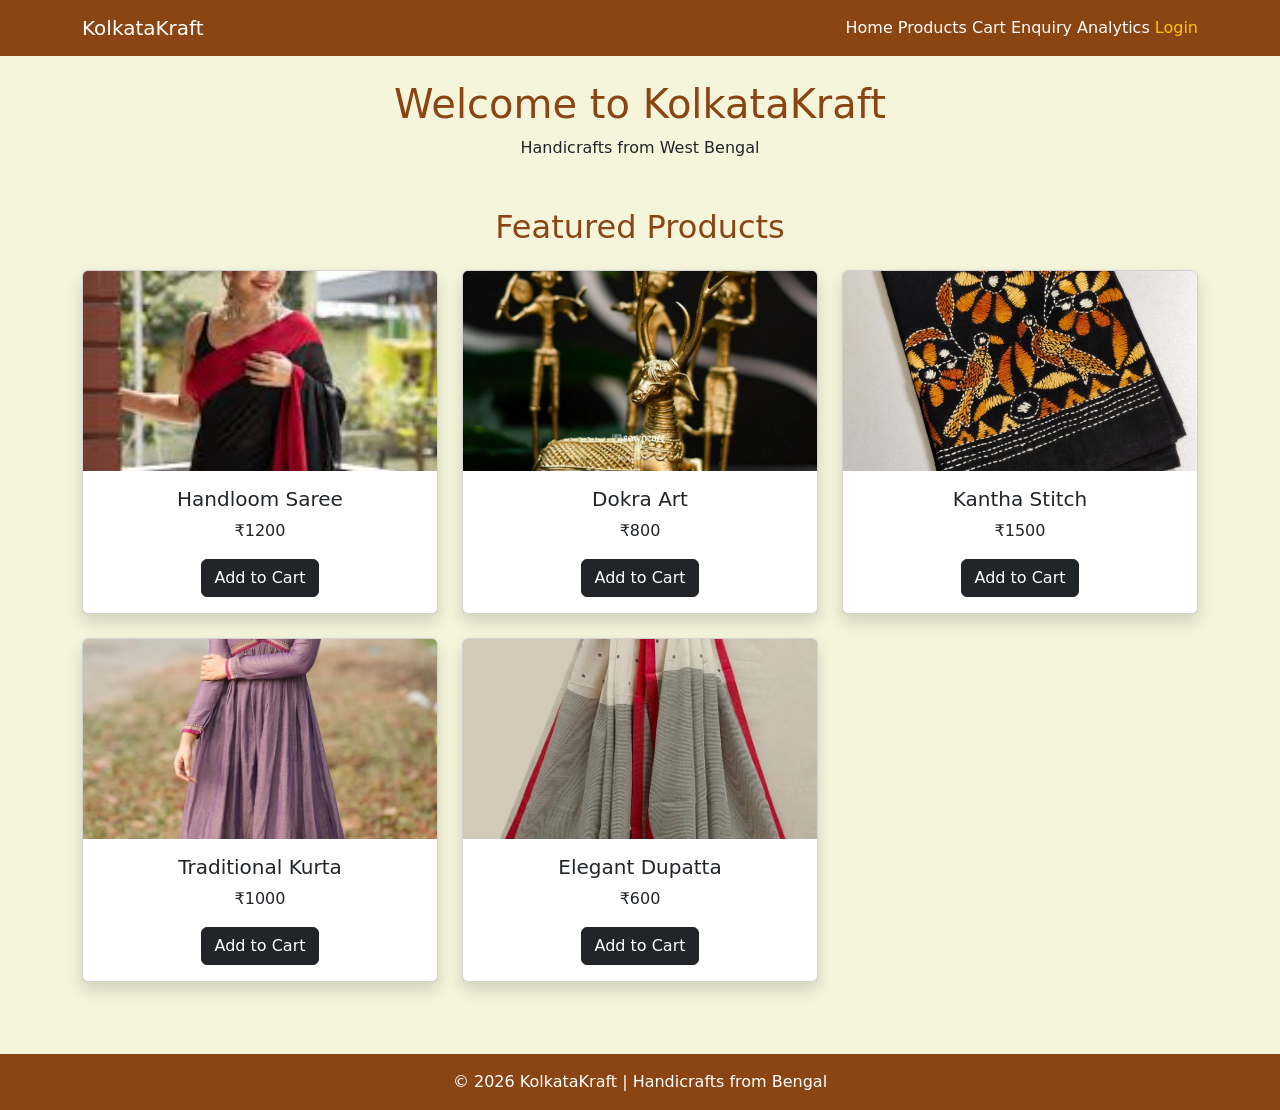
==== index.html @ b85bff80 "Update index.html" ====
<!DOCTYPE html>
<html>
<head>
    <title>KolkataKraft</title>

    <!-- Bootstrap CSS -->
    <link href="https://cdn.jsdelivr.net/npm/bootstrap@5.3.0/dist/css/bootstrap.min.css" rel="stylesheet">
</head>

<body style="background:#F5F5DC;">

<!-- NAVBAR -->
<nav class="navbar navbar-expand-lg navbar-dark" style="background:#8B4513;">
  <div class="container">
    <a class="navbar-brand" href="#">KolkataKraft</a>

    <div>
      <a class="nav-link d-inline text-white" href="index.html">Home</a>
      <a class="nav-link d-inline text-white" href="products.html">Products</a>
      <a class="nav-link d-inline text-white" href="cart.html">Cart</a>
      <a class="nav-link d-inline text-white" href="enquiry.html">Enquiry</a>
      <a class="nav-link d-inline text-white" href="analytics.html">Analytics</a>
      <a class="nav-link d-inline text-warning" href="login.html">Login</a>
    </div>
  </div>
</nav>

<!-- HEADER -->
<div class="text-center mt-4">
    <h1 style="color:#8B4513;">Welcome to KolkataKraft</h1>
    <p>Handicrafts from West Bengal</p>
</div>

<!-- PRODUCTS -->
<div class="container mt-5">
    <h2 class="text-center mb-4" style="color:#8B4513;">Featured Products</h2>

    <div class="row">

        <!-- Saree -->
        <div class="col-md-4">
            <div class="card shadow mb-4">
                <img src="images/saree.jpg" class="card-img-top" style="height:200px; object-fit:cover;">
                <div class="card-body text-center">
                    <h5>Handloom Saree</h5>
                    <p>₹1200</p>
                    <button class="btn btn-dark" onclick="addToCart('Handloom Saree',1200)">Add to Cart</button>
                </div>
            </div>
        </div>

        <!-- Dokra -->
        <div class="col-md-4">
            <div class="card shadow mb-4">
                <img src="images/dokra art.jpg" class="card-img-top" style="height:200px; object-fit:cover;">
                <div class="card-body text-center">
                    <h5>Dokra Art</h5>
                    <p>₹800</p>
                    <button class="btn btn-dark" onclick="addToCart('Dokra Art',800)">Add to Cart</button>
                </div>
            </div>
        </div>

        <!-- Kantha -->
        <div class="col-md-4">
            <div class="card shadow mb-4">
                <img src="images/kantha stich.jpg" class="card-img-top" style="height:200px; object-fit:cover;">
                <div class="card-body text-center">
                    <h5>Kantha Stitch</h5>
                    <p>₹1500</p>
                    <button class="btn btn-dark" onclick="addToCart('Kantha Stitch',1500)">Add to Cart</button>
                </div>
            </div>
        </div>

        <!-- Kurta -->
        <div class="col-md-4">
            <div class="card shadow mb-4">
                <img src="images/kurta.jpg" class="card-img-top" style="height:200px; object-fit:cover;">
                <div class="card-body text-center">
                    <h5>Traditional Kurta</h5>
                    <p>₹1000</p>
                    <button class="btn btn-dark" onclick="addToCart('Traditional Kurta',1000)">Add to Cart</button>
                </div>
            </div>
        </div>

        <!-- Dupatta -->
        <div class="col-md-4">
            <div class="card shadow mb-4">
                <img src="images/dupatta.jpg" class="card-img-top" style="height:200px; object-fit:cover;">
                <div class="card-body text-center">
                    <h5>Elegant Dupatta</h5>
                    <p>₹600</p>
                    <button class="btn btn-dark" onclick="addToCart('Elegant Dupatta',600)">Add to Cart</button>
                </div>
            </div>
        </div>

    </div>
</div>

<!-- FOOTER -->
<footer class="text-center mt-5 p-3" style="background:#8B4513; color:white;">
    © 2026 KolkataKraft | Handicrafts from Bengal
</footer>

<script src="js/script.js"></script>

</body>
</html>
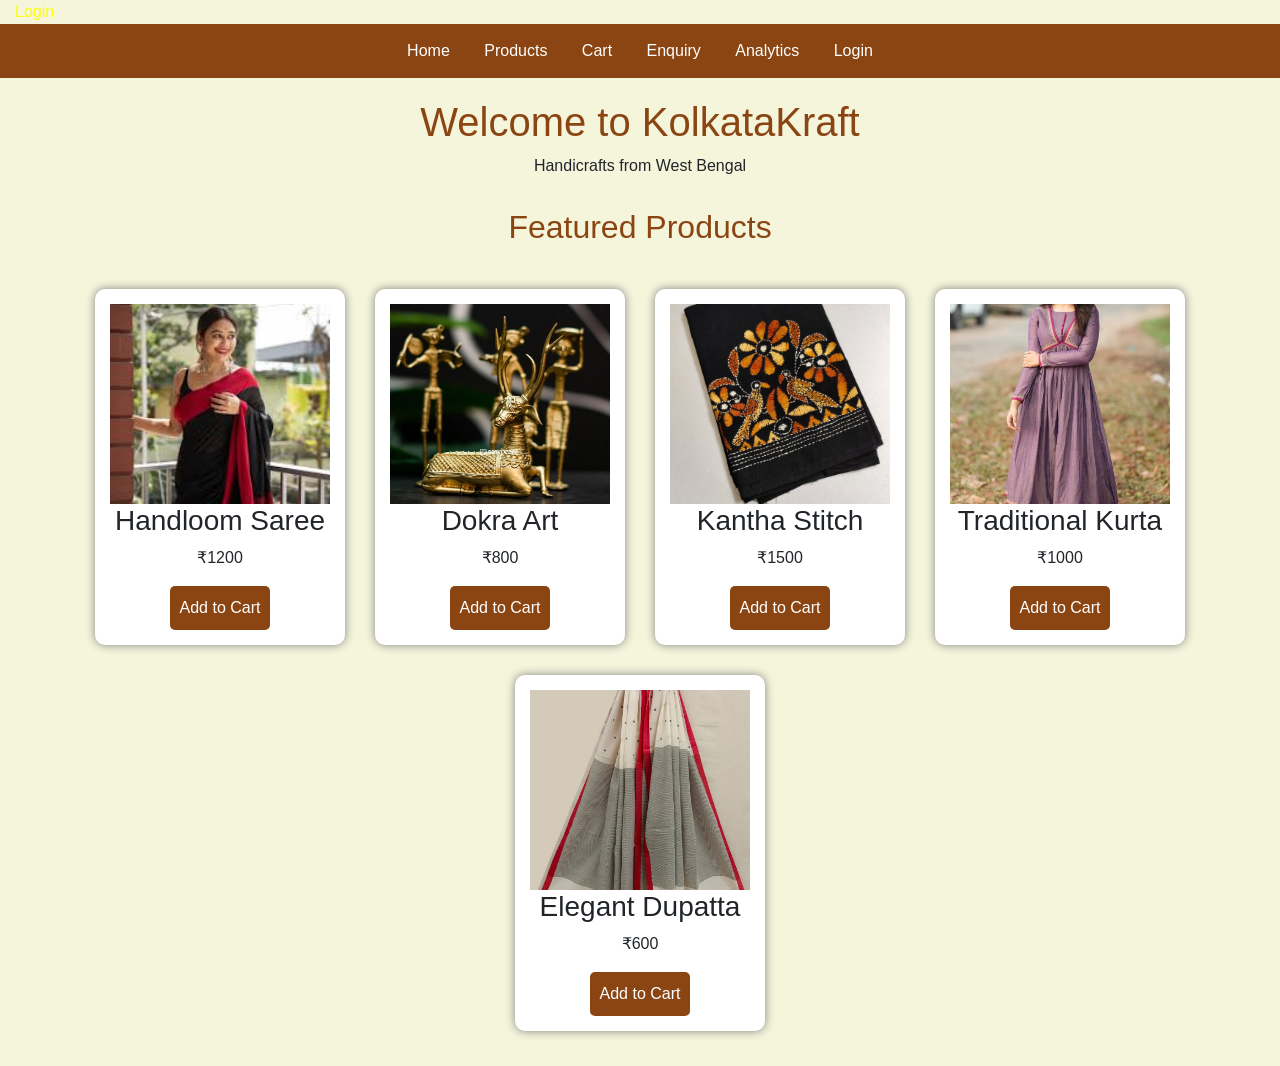
==== commit a26fe82e: "Update index.html" ====
--- a/index.html
+++ b/index.html
@@ -3,108 +3,96 @@
 <head>
     <title>KolkataKraft</title>
 
-    <!-- Bootstrap CSS -->
-    <link href="https://cdn.jsdelivr.net/npm/bootstrap@5.3.0/dist/css/bootstrap.min.css" rel="stylesheet">
-</head>
+    <!-- ✅ LOGIN CHECK (ADDED HERE) -->
+    <a href="login.html" style="color:yellow; margin:15px; text-decoration:none;">Login</a>
 
-<body style="background:#F5F5DC;">
+<body style="margin:0; font-family: Arial; background:#F5F5DC;">
 
 <!-- NAVBAR -->
-<nav class="navbar navbar-expand-lg navbar-dark" style="background:#8B4513;">
-  <div class="container">
-    <a class="navbar-brand" href="#">KolkataKraft</a>
-
-    <div>
-      <a class="nav-link d-inline text-white" href="index.html">Home</a>
-      <a class="nav-link d-inline text-white" href="products.html">Products</a>
-      <a class="nav-link d-inline text-white" href="cart.html">Cart</a>
-      <a class="nav-link d-inline text-white" href="enquiry.html">Enquiry</a>
-      <a class="nav-link d-inline text-white" href="analytics.html">Analytics</a>
-      <a class="nav-link d-inline text-warning" href="login.html">Login</a>
-    </div>
-  </div>
-</nav>
-
-<!-- HEADER -->
-<div class="text-center mt-4">
-    <h1 style="color:#8B4513;">Welcome to KolkataKraft</h1>
-    <p>Handicrafts from West Bengal</p>
+<div style="background:#8B4513; padding:15px; text-align:center;">
+    <a href="index.html" style="color:white; margin:15px; text-decoration:none;">Home</a>
+    <a href="products.html" style="color:white; margin:15px; text-decoration:none;">Products</a>
+    <a href="cart.html" style="color:white; margin:15px; text-decoration:none;">Cart</a>
+    <a href="enquiry.html" style="color:white; margin:15px; text-decoration:none;">Enquiry</a>
+    <a href="analytics.html" style="color:white; margin:15px; text-decoration:none;">Analytics</a>
+    <a href="login.html"style="color:white; margin:15px; text-decoration:none;">Login</a>
+    <link href="https://cdn.jsdelivr.net/npm/bootstrap@5.3.0/dist/css/bootstrap.min.css" rel="stylesheet">
 </div>
 
-<!-- PRODUCTS -->
-<div class="container mt-5">
-    <h2 class="text-center mb-4" style="color:#8B4513;">Featured Products</h2>
+<!-- WELCOME -->
+<h1 style="text-align:center; margin-top:20px; color:#8B4513;">
+    Welcome to KolkataKraft
+</h1>
 
-    <div class="row">
+<p style="text-align:center;">
+    Handicrafts from West Bengal
+</p>
 
-        <!-- Saree -->
-        <div class="col-md-4">
-            <div class="card shadow mb-4">
-                <img src="images/saree.jpg" class="card-img-top" style="height:200px; object-fit:cover;">
-                <div class="card-body text-center">
-                    <h5>Handloom Saree</h5>
-                    <p>₹1200</p>
-                    <button class="btn btn-dark" onclick="addToCart('Handloom Saree',1200)">Add to Cart</button>
-                </div>
-            </div>
-        </div>
+<!-- PRODUCTS SECTION -->
+<h2 style="text-align:center; margin-top:30px; color:#8B4513;">
+    Featured Products
+</h2>
 
-        <!-- Dokra -->
-        <div class="col-md-4">
-            <div class="card shadow mb-4">
-                <img src="images/dokra art.jpg" class="card-img-top" style="height:200px; object-fit:cover;">
-                <div class="card-body text-center">
-                    <h5>Dokra Art</h5>
-                    <p>₹800</p>
-                    <button class="btn btn-dark" onclick="addToCart('Dokra Art',800)">Add to Cart</button>
-                </div>
-            </div>
-        </div>
+<div style="display:flex; justify-content:center; flex-wrap:wrap; padding:20px;">
 
-        <!-- Kantha -->
-        <div class="col-md-4">
-            <div class="card shadow mb-4">
-                <img src="images/kantha stich.jpg" class="card-img-top" style="height:200px; object-fit:cover;">
-                <div class="card-body text-center">
-                    <h5>Kantha Stitch</h5>
-                    <p>₹1500</p>
-                    <button class="btn btn-dark" onclick="addToCart('Kantha Stitch',1500)">Add to Cart</button>
-                </div>
-            </div>
-        </div>
+    <!-- Saree -->
+    <div style="background:white; width:250px; margin:15px; padding:15px; border-radius:10px; text-align:center; box-shadow:0 0 10px gray;">
+        <img src="images/saree.jpg" style="width:100%; height:200px; object-fit:cover;">
+        <h3>Handloom Saree</h3>
+        <p>₹1200</p>
+        <button onclick="addToCart('Handloom Saree',1200)" 
+            style="padding:10px; background:#8B4513; color:white; border:none; border-radius:5px;">
+            Add to Cart
+        </button>
+    </div>
 
-        <!-- Kurta -->
-        <div class="col-md-4">
-            <div class="card shadow mb-4">
-                <img src="images/kurta.jpg" class="card-img-top" style="height:200px; object-fit:cover;">
-                <div class="card-body text-center">
-                    <h5>Traditional Kurta</h5>
-                    <p>₹1000</p>
-                    <button class="btn btn-dark" onclick="addToCart('Traditional Kurta',1000)">Add to Cart</button>
-                </div>
-            </div>
-        </div>
+    <!-- Dokra -->
+    <div style="background:white; width:250px; margin:15px; padding:15px; border-radius:10px; text-align:center; box-shadow:0 0 10px gray;">
+        <img src="images/dokra art.jpg" style="width:100%; height:200px; object-fit:cover;">
+        <h3>Dokra Art</h3>
+        <p>₹800</p>
+        <button onclick="addToCart('Dokra Art',800)" 
+            style="padding:10px; background:#8B4513; color:white; border:none; border-radius:5px;">
+            Add to Cart
+        </button>
+    </div>
 
-        <!-- Dupatta -->
-        <div class="col-md-4">
-            <div class="card shadow mb-4">
-                <img src="images/dupatta.jpg" class="card-img-top" style="height:200px; object-fit:cover;">
-                <div class="card-body text-center">
-                    <h5>Elegant Dupatta</h5>
-                    <p>₹600</p>
-                    <button class="btn btn-dark" onclick="addToCart('Elegant Dupatta',600)">Add to Cart</button>
-                </div>
-            </div>
-        </div>
+    <!-- Kantha -->
+    <div style="background:white; width:250px; margin:15px; padding:15px; border-radius:10px; text-align:center; box-shadow:0 0 10px gray;">
+        <img src="images/kantha stich.jpg" style="width:100%; height:200px; object-fit:cover;">
+        <h3>Kantha Stitch</h3>
+        <p>₹1500</p>
+        <button onclick="addToCart('Kantha Stitch',1500)" 
+            style="padding:10px; background:#8B4513; color:white; border:none; border-radius:5px;">
+            Add to Cart
+        </button>
+    </div>
 
+    <!-- Kurta -->
+    <div style="background:white; width:250px; margin:15px; padding:15px; border-radius:10px; text-align:center; box-shadow:0 0 10px gray;">
+        <img src="images/kurta.jpg" style="width:100%; height:200px; object-fit:cover;">
+        <h3>Traditional Kurta</h3>
+        <p>₹1000</p>
+        <button onclick="addToCart('Traditional Kurta',1000)" 
+            style="padding:10px; background:#8B4513; color:white; border:none; border-radius:5px;">
+            Add to Cart
+        </button>
     </div>
+
+    <!-- Dupatta -->
+    <div style="background:white; width:250px; margin:15px; padding:15px; border-radius:10px; text-align:center; box-shadow:0 0 10px gray;">
+        <img src="images/dupatta.jpg" style="width:100%; height:200px; object-fit:cover;">
+        <h3>Elegant Dupatta</h3>
+        <p>₹600</p>
+        <button onclick="addToCart('Elegant Dupatta',600)" 
+            style="padding:10px; background:#8B4513; color:white; border:none; border-radius:5px;">
+            Add to Cart
+        </button>
+    </div>
+
 </div>
 
-<!-- FOOTER -->
-<footer class="text-center mt-5 p-3" style="background:#8B4513; color:white;">
-    © 2026 KolkataKraft | Handicrafts from Bengal
-</footer>
-
+<!-- SCRIPT -->
 <script src="js/script.js"></script>
 
 </body>
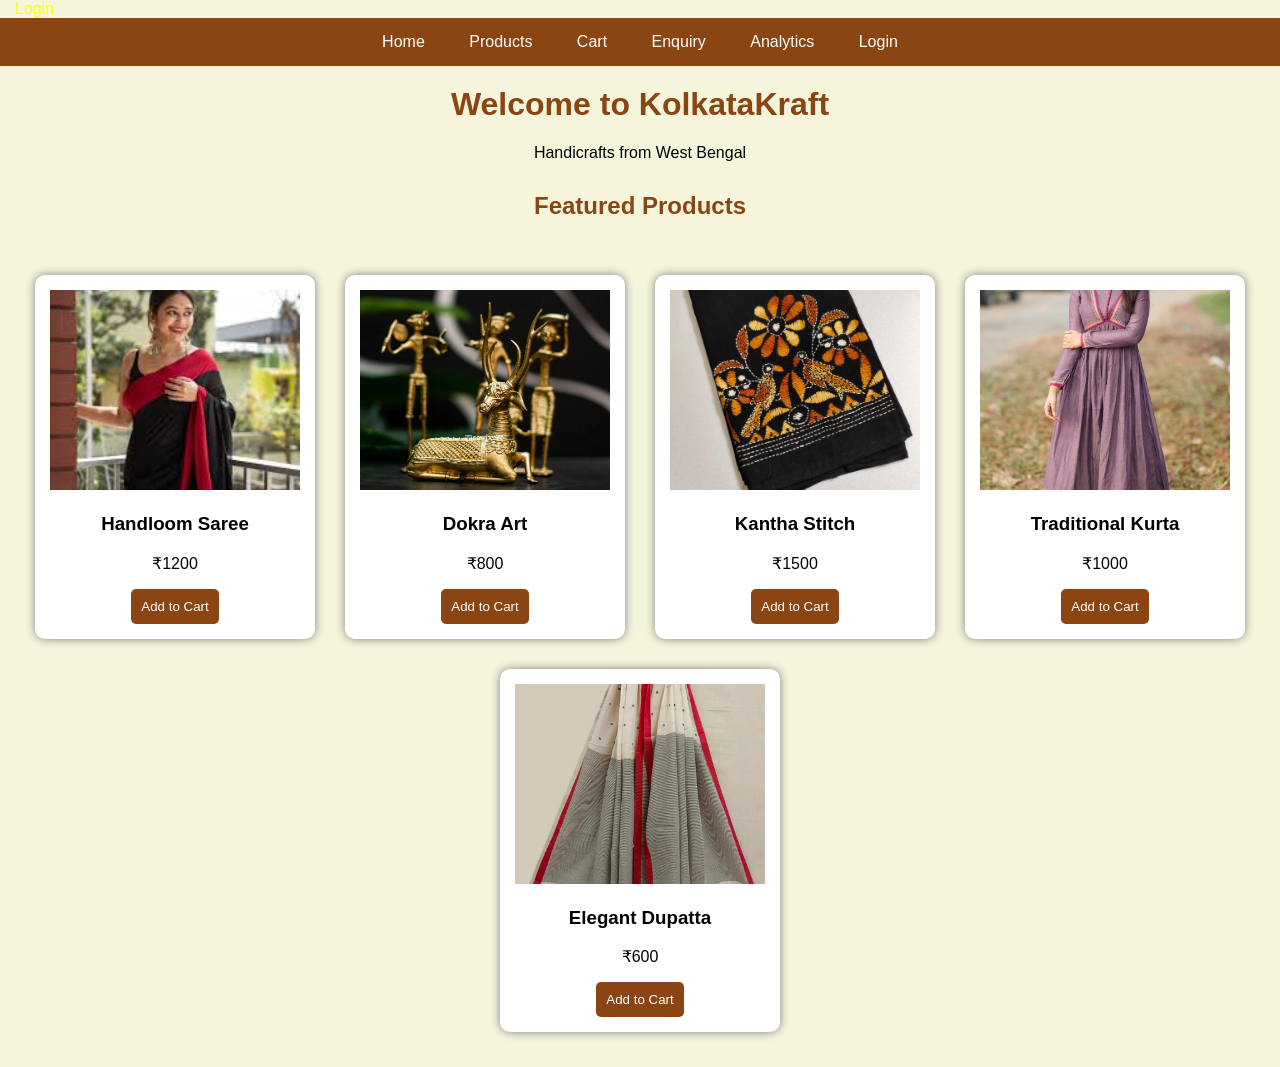
==== commit 616feb05: "Update index.html" ====
--- a/index.html
+++ b/index.html
@@ -10,13 +10,19 @@
 
 <!-- NAVBAR -->
 <div style="background:#8B4513; padding:15px; text-align:center;">
-    <a href="index.html" style="color:white; margin:15px; text-decoration:none;">Home</a>
-    <a href="products.html" style="color:white; margin:15px; text-decoration:none;">Products</a>
-    <a href="cart.html" style="color:white; margin:15px; text-decoration:none;">Cart</a>
-    <a href="enquiry.html" style="color:white; margin:15px; text-decoration:none;">Enquiry</a>
-    <a href="analytics.html" style="color:white; margin:15px; text-decoration:none;">Analytics</a>
-    <a href="login.html"style="color:white; margin:15px; text-decoration:none;">Login</a>
-    <link href="https://cdn.jsdelivr.net/npm/bootstrap@5.3.0/dist/css/bootstrap.min.css" rel="stylesheet">
+
+    <a href="index.html" style="color:white; margin:0 20px; text-decoration:none;">Home</a>
+
+    <a href="products.html" style="color:white; margin:0 20px; text-decoration:none;">Products</a>
+
+    <a href="cart.html" style="color:white; margin:0 20px; text-decoration:none;">Cart</a>
+
+    <a href="enquiry.html" style="color:white; margin:0 20px; text-decoration:none;">Enquiry</a>
+
+    <a href="analytics.html" style="color:white; margin:0 20px; text-decoration:none;">Analytics</a>
+
+    <a href="login.html" style="color:white; margin:0 20px; text-decoration:none;">Login</a>
+
 </div>
 
 <!-- WELCOME -->
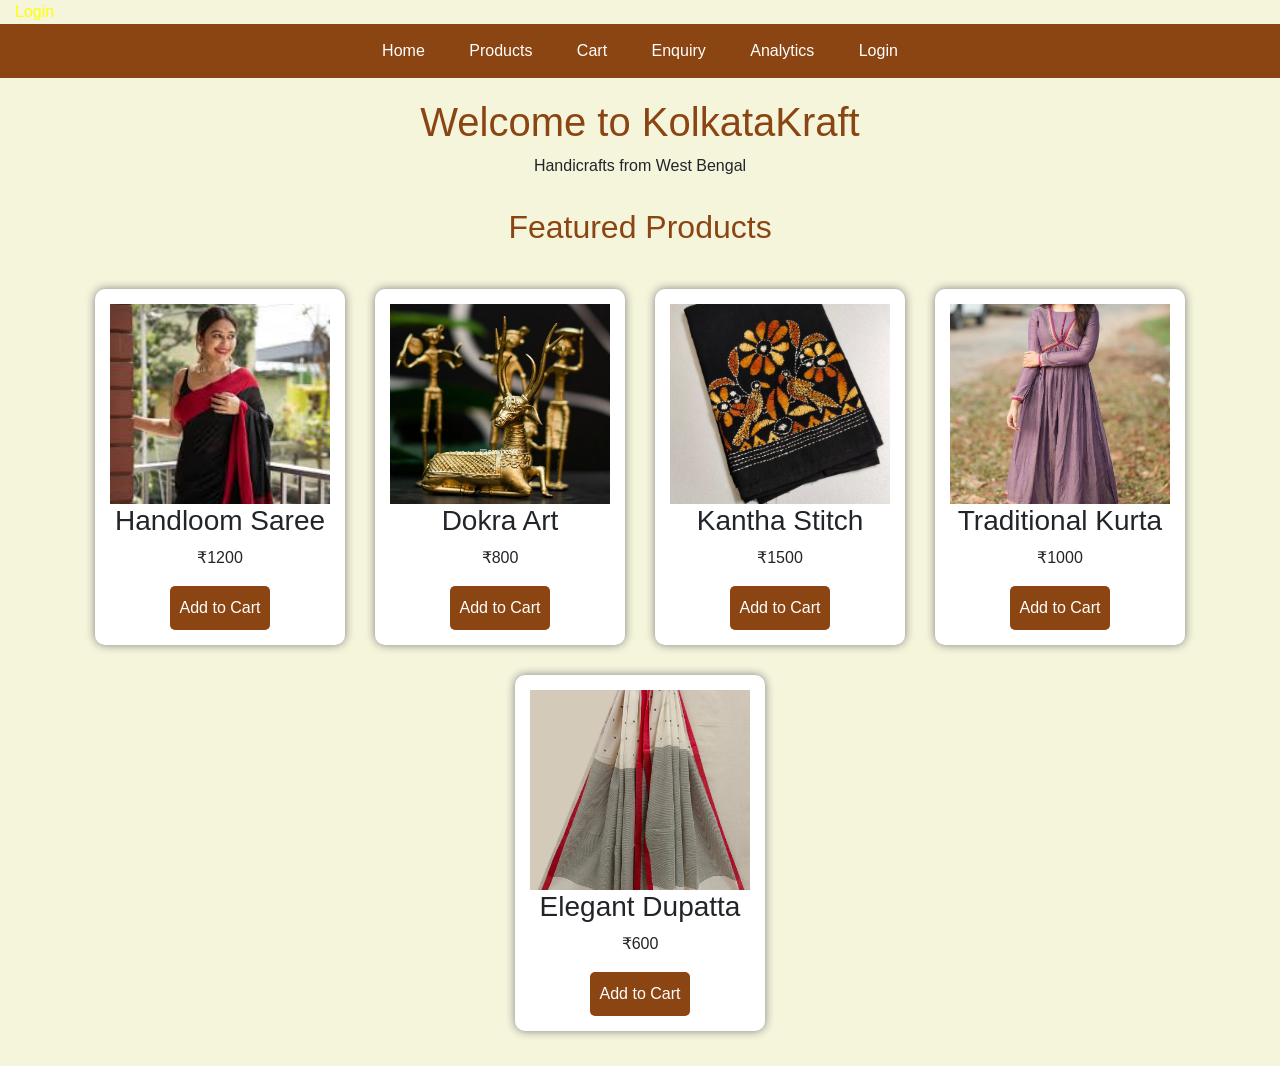
==== commit 868aac87: "Update index.html" ====
--- a/index.html
+++ b/index.html
@@ -22,6 +22,7 @@
     <a href="analytics.html" style="color:white; margin:0 20px; text-decoration:none;">Analytics</a>
 
     <a href="login.html" style="color:white; margin:0 20px; text-decoration:none;">Login</a>
+    <link href="https://cdn.jsdelivr.net/npm/bootstrap@5.0.2/dist/css/bootstrap.min.css" rel="stylesheet">
 
 </div>
 
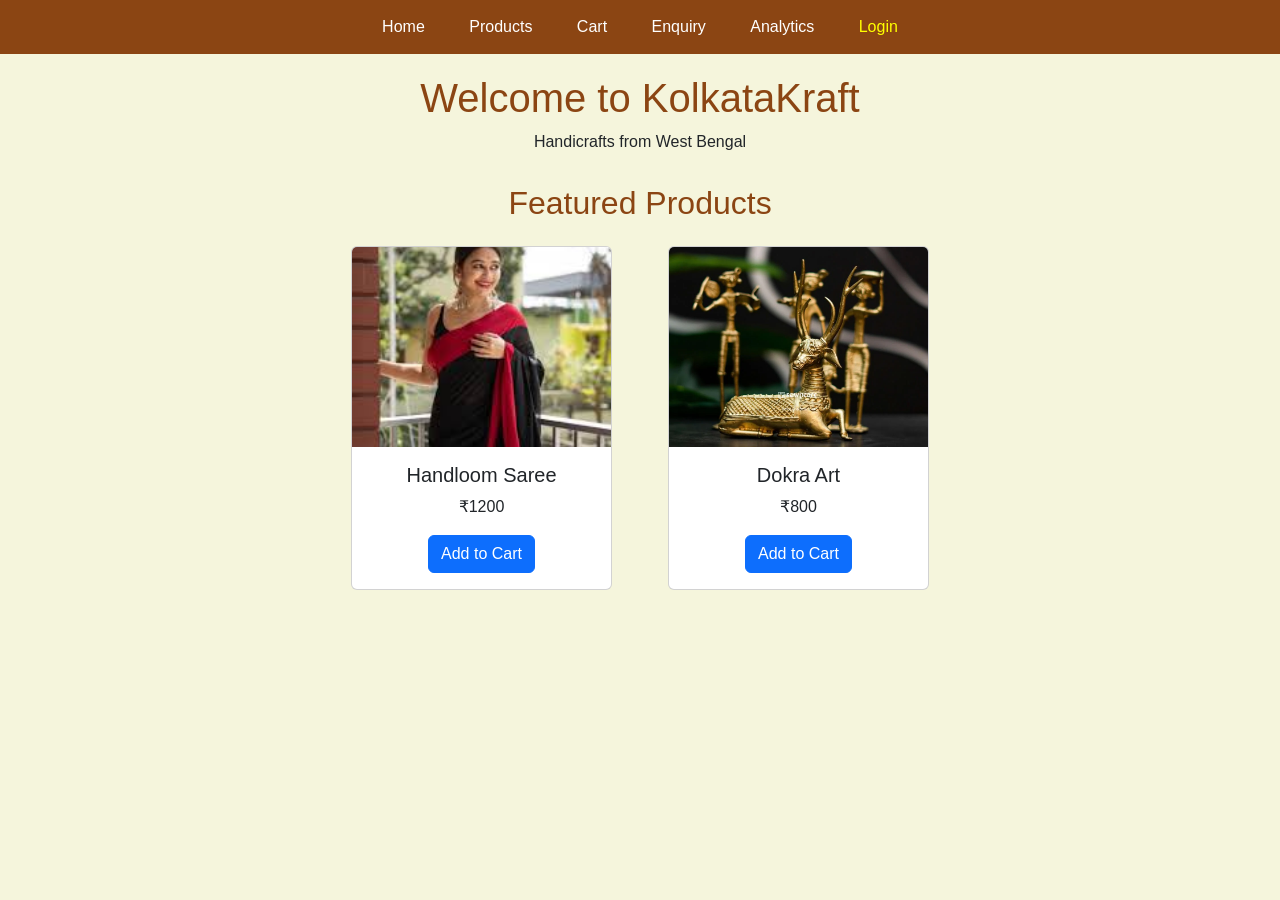
==== commit 59ba488b: "Update index.html" ====
--- a/index.html
+++ b/index.html
@@ -1,10 +1,12 @@
 <!DOCTYPE html>
 <html>
+
 <head>
     <title>KolkataKraft</title>
 
-    <!-- ✅ LOGIN CHECK (ADDED HERE) -->
-    <a href="login.html" style="color:yellow; margin:15px; text-decoration:none;">Login</a>
+    <!-- ✅ Bootstrap CSS -->
+    <link href="https://cdn.jsdelivr.net/npm/bootstrap@5.0.2/dist/css/bootstrap.min.css" rel="stylesheet">
+</head>
 
 <body style="margin:0; font-family: Arial; background:#F5F5DC;">
 
@@ -12,17 +14,13 @@
 <div style="background:#8B4513; padding:15px; text-align:center;">
 
     <a href="index.html" style="color:white; margin:0 20px; text-decoration:none;">Home</a>
-
     <a href="products.html" style="color:white; margin:0 20px; text-decoration:none;">Products</a>
-
     <a href="cart.html" style="color:white; margin:0 20px; text-decoration:none;">Cart</a>
-
     <a href="enquiry.html" style="color:white; margin:0 20px; text-decoration:none;">Enquiry</a>
-
     <a href="analytics.html" style="color:white; margin:0 20px; text-decoration:none;">Analytics</a>
 
-    <a href="login.html" style="color:white; margin:0 20px; text-decoration:none;">Login</a>
-    <link href="https://cdn.jsdelivr.net/npm/bootstrap@5.0.2/dist/css/bootstrap.min.css" rel="stylesheet">
+    <!-- ✅ Login moved to correct place -->
+    <a href="login.html" style="color:yellow; margin:0 20px; text-decoration:none;">Login</a>
 
 </div>
 
@@ -35,72 +33,47 @@
     Handicrafts from West Bengal
 </p>
 
-<!-- PRODUCTS SECTION -->
+<!-- PRODUCTS -->
 <h2 style="text-align:center; margin-top:30px; color:#8B4513;">
     Featured Products
 </h2>
 
-<div style="display:flex; justify-content:center; flex-wrap:wrap; padding:20px;">
+<!-- ✅ Bootstrap container + row added -->
+<div class="container">
+    <div class="row justify-content-center">
 
-    <!-- Saree -->
-    <div style="background:white; width:250px; margin:15px; padding:15px; border-radius:10px; text-align:center; box-shadow:0 0 10px gray;">
-        <img src="images/saree.jpg" style="width:100%; height:200px; object-fit:cover;">
-        <h3>Handloom Saree</h3>
-        <p>₹1200</p>
-        <button onclick="addToCart('Handloom Saree',1200)" 
-            style="padding:10px; background:#8B4513; color:white; border:none; border-radius:5px;">
-            Add to Cart
-        </button>
+        <!-- Product 1 -->
+        <div class="col-md-3 m-3">
+            <div class="card">
+                <img src="images/saree.jpg" class="card-img-top" style="height:200px; object-fit:cover;">
+                <div class="card-body text-center">
+                    <h5>Handloom Saree</h5>
+                    <p>₹1200</p>
+                    <button onclick="addToCart('Handloom Saree',1200)" class="btn btn-primary">Add to Cart</button>
+                </div>
+            </div>
+        </div>
+
+        <!-- Product 2 -->
+        <div class="col-md-3 m-3">
+            <div class="card">
+                <img src="images/dokra art.jpg" class="card-img-top" style="height:200px;">
+                <div class="card-body text-center">
+                    <h5>Dokra Art</h5>
+                    <p>₹800</p>
+                    <button onclick="addToCart('Dokra Art',800)" class="btn btn-primary">Add to Cart</button>
+                </div>
+            </div>
+        </div>
+
     </div>
-
-    <!-- Dokra -->
-    <div style="background:white; width:250px; margin:15px; padding:15px; border-radius:10px; text-align:center; box-shadow:0 0 10px gray;">
-        <img src="images/dokra art.jpg" style="width:100%; height:200px; object-fit:cover;">
-        <h3>Dokra Art</h3>
-        <p>₹800</p>
-        <button onclick="addToCart('Dokra Art',800)" 
-            style="padding:10px; background:#8B4513; color:white; border:none; border-radius:5px;">
-            Add to Cart
-        </button>
-    </div>
-
-    <!-- Kantha -->
-    <div style="background:white; width:250px; margin:15px; padding:15px; border-radius:10px; text-align:center; box-shadow:0 0 10px gray;">
-        <img src="images/kantha stich.jpg" style="width:100%; height:200px; object-fit:cover;">
-        <h3>Kantha Stitch</h3>
-        <p>₹1500</p>
-        <button onclick="addToCart('Kantha Stitch',1500)" 
-            style="padding:10px; background:#8B4513; color:white; border:none; border-radius:5px;">
-            Add to Cart
-        </button>
-    </div>
-
-    <!-- Kurta -->
-    <div style="background:white; width:250px; margin:15px; padding:15px; border-radius:10px; text-align:center; box-shadow:0 0 10px gray;">
-        <img src="images/kurta.jpg" style="width:100%; height:200px; object-fit:cover;">
-        <h3>Traditional Kurta</h3>
-        <p>₹1000</p>
-        <button onclick="addToCart('Traditional Kurta',1000)" 
-            style="padding:10px; background:#8B4513; color:white; border:none; border-radius:5px;">
-            Add to Cart
-        </button>
-    </div>
-
-    <!-- Dupatta -->
-    <div style="background:white; width:250px; margin:15px; padding:15px; border-radius:10px; text-align:center; box-shadow:0 0 10px gray;">
-        <img src="images/dupatta.jpg" style="width:100%; height:200px; object-fit:cover;">
-        <h3>Elegant Dupatta</h3>
-        <p>₹600</p>
-        <button onclick="addToCart('Elegant Dupatta',600)" 
-            style="padding:10px; background:#8B4513; color:white; border:none; border-radius:5px;">
-            Add to Cart
-        </button>
-    </div>
-
 </div>
 
 <!-- SCRIPT -->
 <script src="js/script.js"></script>
 
+<!-- ✅ Bootstrap JS -->
+<script src="https://cdn.jsdelivr.net/npm/bootstrap@5.0.2/dist/js/bootstrap.bundle.min.js"></script>
+
 </body>
 </html>
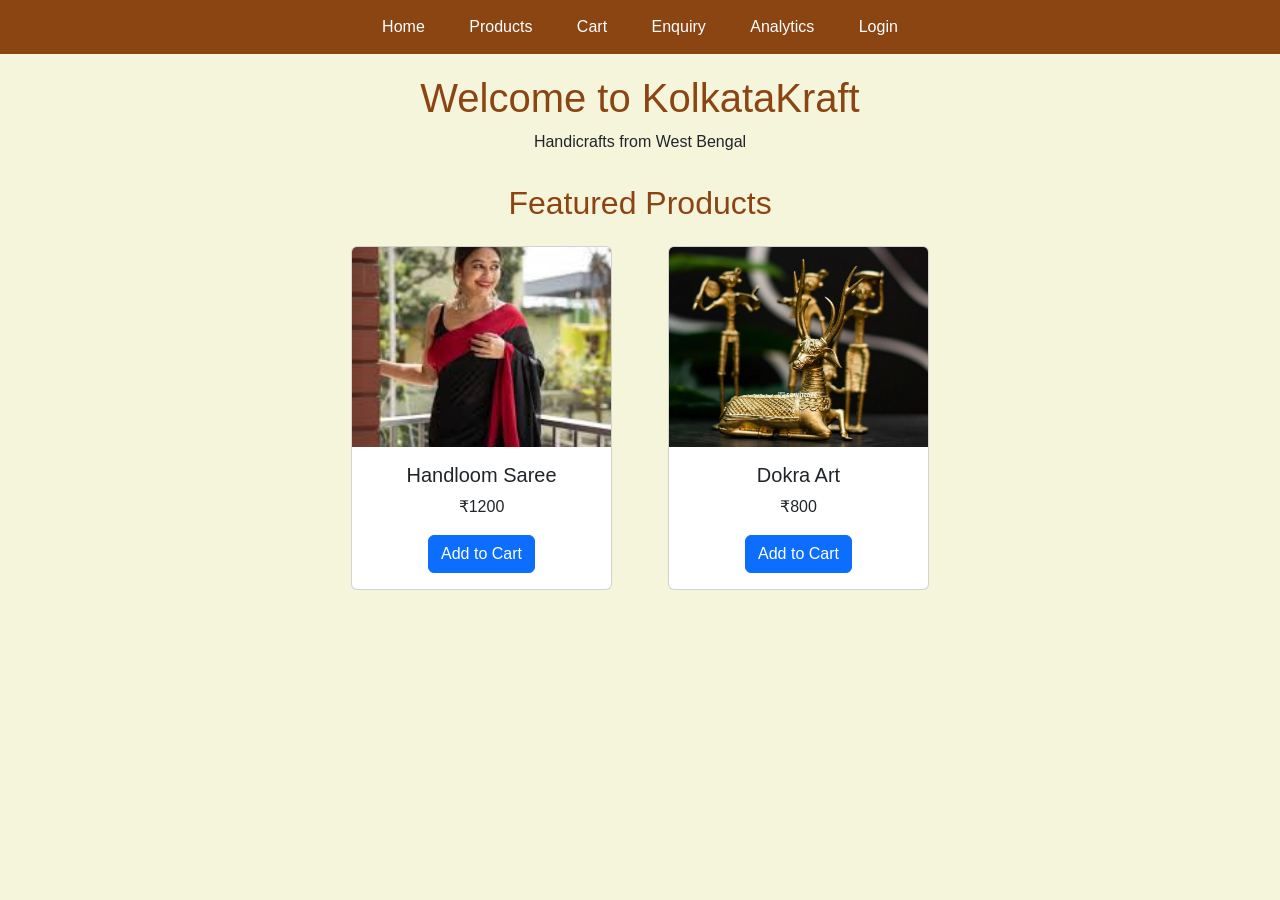
==== commit 3c7fbc22: "Update index.html" ====
--- a/index.html
+++ b/index.html
@@ -20,7 +20,7 @@
     <a href="analytics.html" style="color:white; margin:0 20px; text-decoration:none;">Analytics</a>
 
     <!-- ✅ Login moved to correct place -->
-    <a href="login.html" style="color:yellow; margin:0 20px; text-decoration:none;">Login</a>
+    <a href="login.html" style="color:white; margin:0 20px; text-decoration:none;">Login</a>
 
 </div>
 
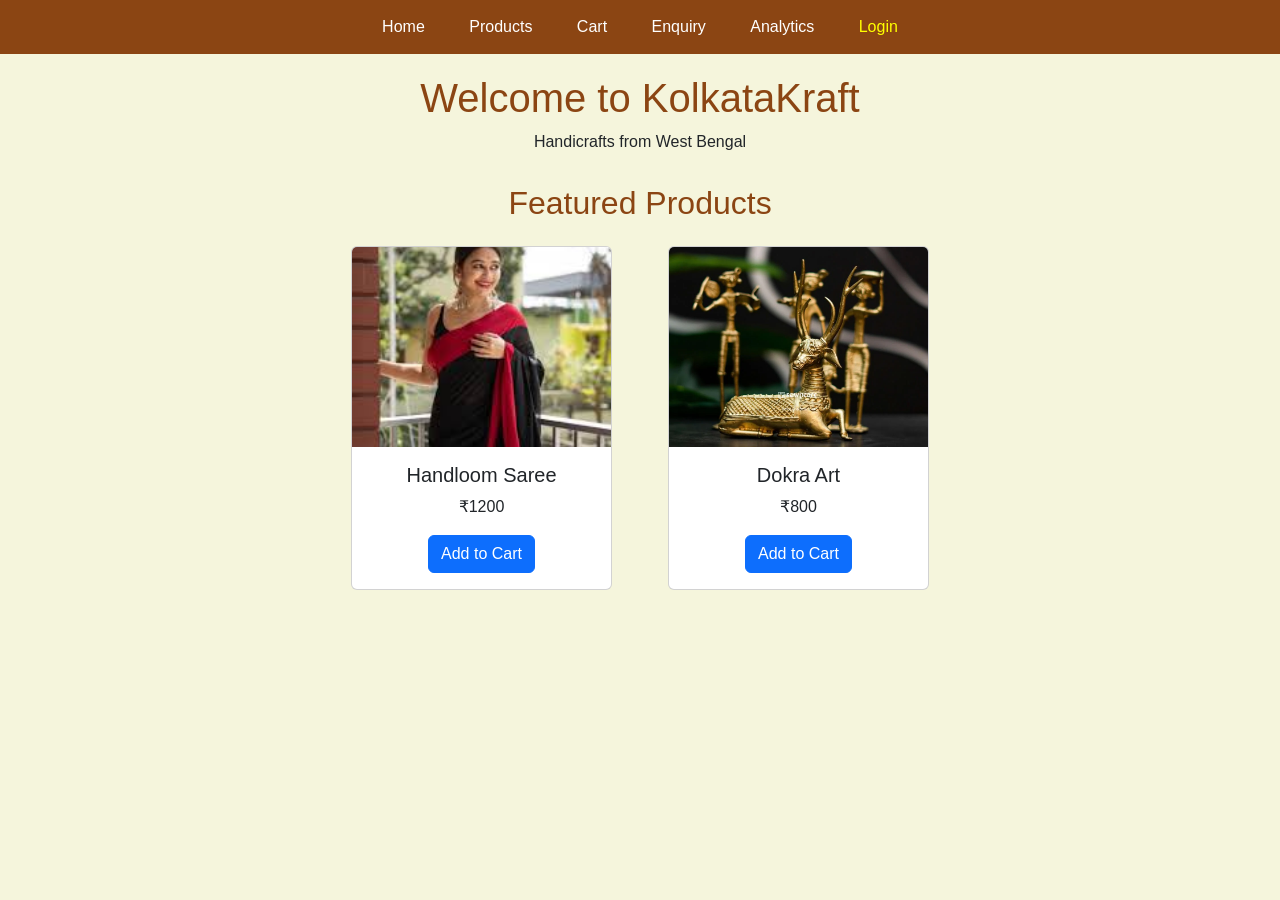
==== commit 17887673: "Update index.html" ====
--- a/index.html
+++ b/index.html
@@ -20,7 +20,7 @@
     <a href="analytics.html" style="color:white; margin:0 20px; text-decoration:none;">Analytics</a>
 
     <!-- ✅ Login moved to correct place -->
-    <a href="login.html" style="color:white; margin:0 20px; text-decoration:none;">Login</a>
+    <a href="login.html" style="color:yellow; margin:0 20px; text-decoration:none;">Login</a>
 
 </div>
 
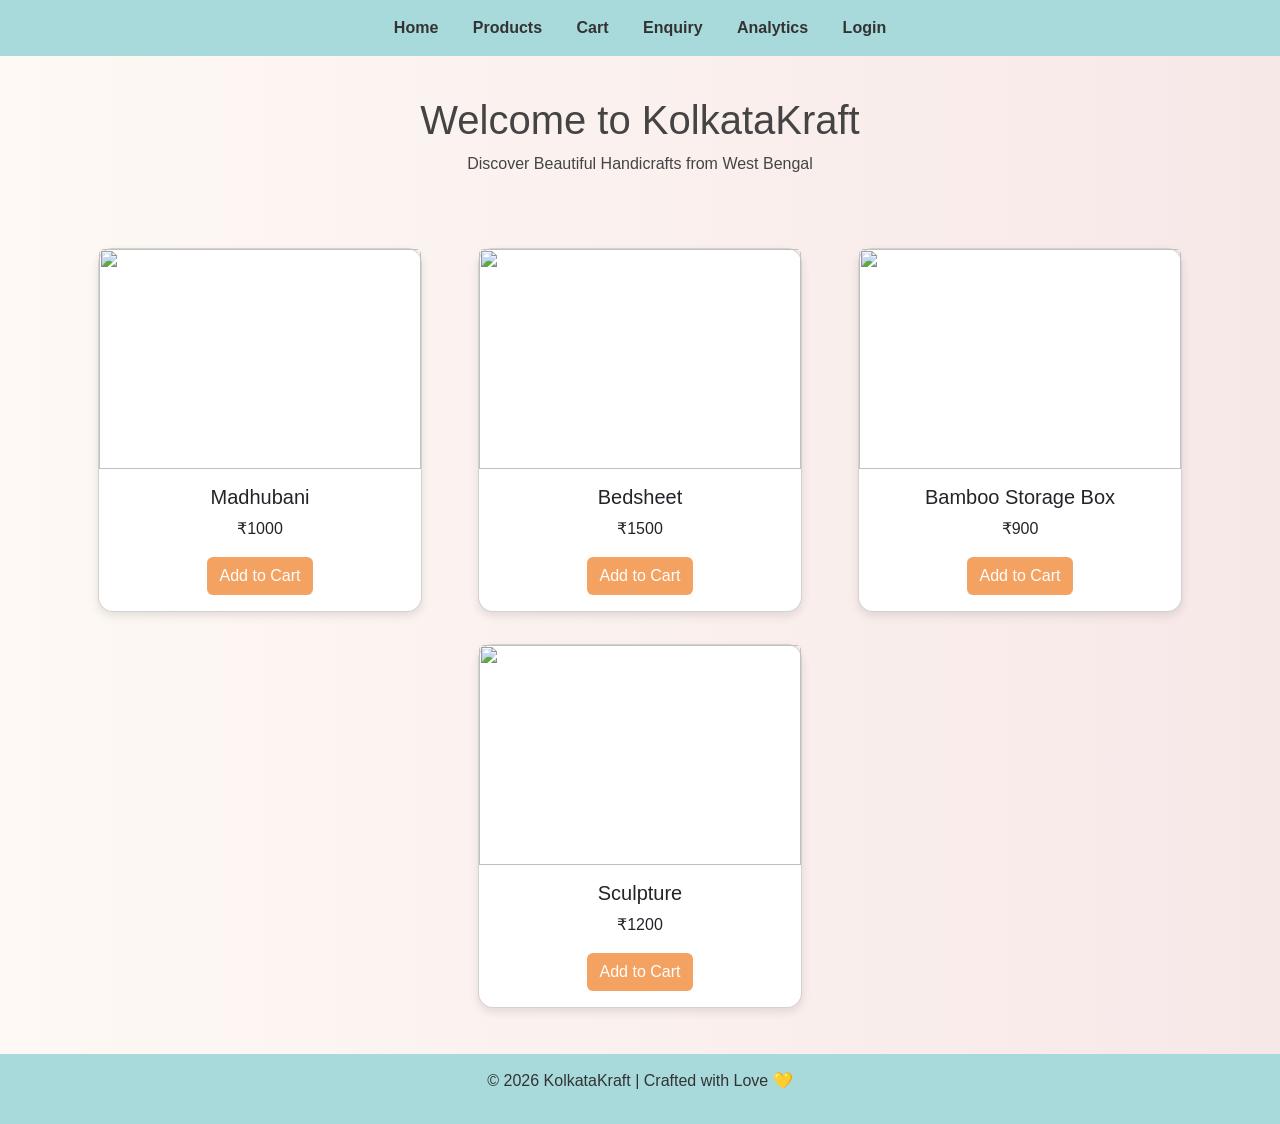
==== commit 76208caa: "Add files via upload" ====
--- a/index.html
+++ b/index.html
@@ -1,79 +1,142 @@
 <!DOCTYPE html>
 <html>
-
 <head>
     <title>KolkataKraft</title>
 
-    <!-- ✅ Bootstrap CSS -->
+    <!-- Bootstrap -->
     <link href="https://cdn.jsdelivr.net/npm/bootstrap@5.0.2/dist/css/bootstrap.min.css" rel="stylesheet">
+
+    <style>
+        body {
+            background: linear-gradient(to right, #fef9f4, #f7e8e8);
+            font-family: Arial;
+        }
+
+        .navbar-custom {
+            background-color: #a8dadc;
+        }
+
+        .navbar-custom a {
+            color: #333;
+            margin: 0 15px;
+            text-decoration: none;
+            font-weight: bold;
+        }
+
+        .hero {
+            text-align: center;
+            padding: 40px;
+            color: #444;
+        }
+
+        .card {
+            border-radius: 15px;
+            box-shadow: 0 4px 10px rgba(0,0,0,0.1);
+        }
+
+        .btn-custom {
+            background-color: #f4a261;
+            color: white;
+        }
+
+        .btn-custom:hover {
+            background-color: #e76f51;
+        }
+
+        .footer {
+            background-color: #a8dadc;
+            color: #333;
+            text-align: center;
+            padding: 15px;
+            margin-top: 30px;
+        }
+    </style>
 </head>
 
-<body style="margin:0; font-family: Arial; background:#F5F5DC;">
+<body>
 
 <!-- NAVBAR -->
-<div style="background:#8B4513; padding:15px; text-align:center;">
-
-    <a href="index.html" style="color:white; margin:0 20px; text-decoration:none;">Home</a>
-    <a href="products.html" style="color:white; margin:0 20px; text-decoration:none;">Products</a>
-    <a href="cart.html" style="color:white; margin:0 20px; text-decoration:none;">Cart</a>
-    <a href="enquiry.html" style="color:white; margin:0 20px; text-decoration:none;">Enquiry</a>
-    <a href="analytics.html" style="color:white; margin:0 20px; text-decoration:none;">Analytics</a>
-
-    <!-- ✅ Login moved to correct place -->
-    <a href="login.html" style="color:yellow; margin:0 20px; text-decoration:none;">Login</a>
-
+<div class="navbar-custom text-center p-3">
+    <a href="index.html">Home</a>
+    <a href="products.html">Products</a>
+    <a href="cart.html">Cart</a>
+    <a href="enquiry.html">Enquiry</a>
+    <a href="analytics.html">Analytics</a>
+    <a href="login.html">Login</a>
 </div>
 
-<!-- WELCOME -->
-<h1 style="text-align:center; margin-top:20px; color:#8B4513;">
-    Welcome to KolkataKraft
-</h1>
-
-<p style="text-align:center;">
-    Handicrafts from West Bengal
-</p>
+<!-- HERO -->
+<div class="hero">
+    <h1>Welcome to KolkataKraft</h1>
+    <p>Discover Beautiful Handicrafts from West Bengal </p>
+</div>
 
 <!-- PRODUCTS -->
-<h2 style="text-align:center; margin-top:30px; color:#8B4513;">
-    Featured Products
-</h2>
-
-<!-- ✅ Bootstrap container + row added -->
 <div class="container">
     <div class="row justify-content-center">
 
-        <!-- Product 1 -->
-        <div class="col-md-3 m-3">
-            <div class="card">
-                <img src="images/saree.jpg" class="card-img-top" style="height:200px; object-fit:cover;">
+        <!-- Saree -->
+        <div class="col-md-4">
+            <div class="card m-3">
+                <img src="images/madhubani.jpg" class="card-img-top" style="height:220px; object-fit:cover;">
                 <div class="card-body text-center">
-                    <h5>Handloom Saree</h5>
-                    <p>₹1200</p>
-                    <button onclick="addToCart('Handloom Saree',1200)" class="btn btn-primary">Add to Cart</button>
+                    <h5>Madhubani</h5>
+                    <p>₹1000</p>
+                    <button onclick="addToCart('Madhubani',1000)" class="btn btn-custom">Add to Cart</button>
                 </div>
             </div>
         </div>
 
-        <!-- Product 2 -->
-        <div class="col-md-3 m-3">
-            <div class="card">
-                <img src="images/dokra art.jpg" class="card-img-top" style="height:200px;">
+        <!-- Dokra -->
+        <div class="col-md-4">
+            <div class="card m-3">
+                <img src="images/bedsheet.jpg" class="card-img-top" style="height:220px;">
                 <div class="card-body text-center">
-                    <h5>Dokra Art</h5>
-                    <p>₹800</p>
-                    <button onclick="addToCart('Dokra Art',800)" class="btn btn-primary">Add to Cart</button>
+                    <h5>Bedsheet</h5>
+                    <p>₹1500</p>
+                    <button onclick="addToCart('Bedsheet',1500)" class="btn btn-custom">Add to Cart</button>
                 </div>
             </div>
         </div>
 
+        <!-- Kantha -->
+        <div class="col-md-4">
+            <div class="card m-3">
+                <img src="images/bamboo storage box.jpg" class="card-img-top" style="height:220px;">
+                <div class="card-body text-center">
+                    <h5>Bamboo Storage Box</h5>
+                    <p>₹900</p>
+                    <button onclick="addToCart('Bamboo Storage Box',900)" class="btn btn-custom">Add to Cart</button>
+                </div>
+            </div>
+        </div>
+
+
+         <div class="col-md-4">
+            <div class="card m-3">
+                <img src="images/sculpture.jpg" class="card-img-top" style="height:220px;">
+                <div class="card-body text-center">
+                    <h5>Sculpture</h5>
+                    <p>₹1200</p>
+                    <button onclick="addToCart('Sculpture',1200)" class="btn btn-custom">Add to Cart</button>
+                </div>
+            </div>
+        </div>
+
+
+
     </div>
+</div>
+
+<!-- FOOTER -->
+<div class="footer">
+    <p>© 2026 KolkataKraft | Crafted with Love 💛</p>
 </div>
 
 <!-- SCRIPT -->
 <script src="js/script.js"></script>
 
-<!-- ✅ Bootstrap JS -->
 <script src="https://cdn.jsdelivr.net/npm/bootstrap@5.0.2/dist/js/bootstrap.bundle.min.js"></script>
 
 </body>
-</html>
+</html>
